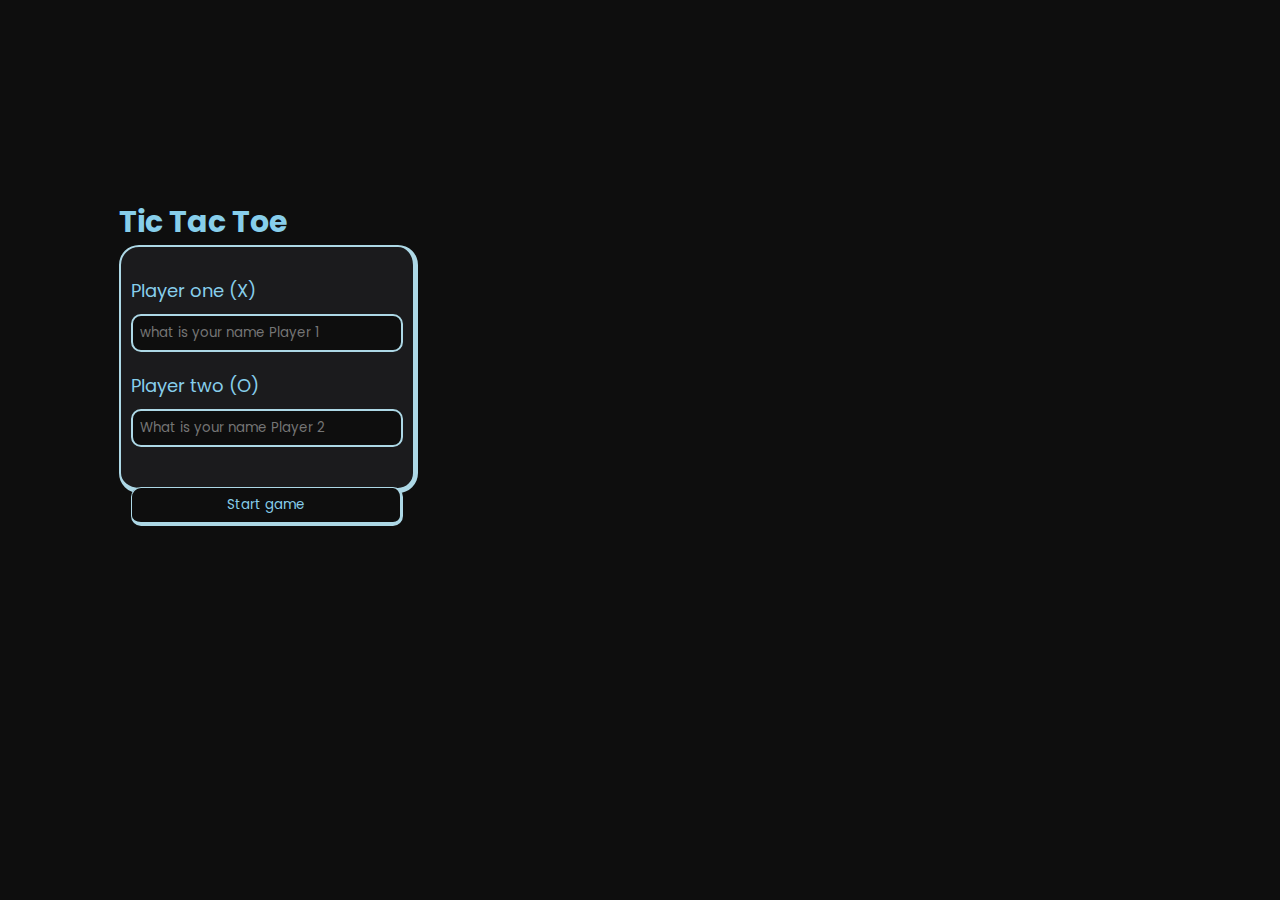
==== index.html @ 4aebcff0 "update" ====
<!DOCTYPE html>
<html lang="en">
<head>
	<meta charset="UTF-8">
	<meta http-equiv="X-UA-Compatible" content="IE=Edge">
	<meta name="viewport" content="width=device-width, initial-scale=1">
	<link rel='stylesheet' href='https://fonts.googleapis.com/css2?family=Poppins:ital,wght@0,100;0,200;0,300;0,400;0,500;0,600;0,700;0,800;0,900;1,100;1,200;1,300;1,400;1,500;1,600;1,700;1,800;1,900&amp;display=swap'>
	<title>Tic Tac Toe</title>
    <link rel="stylesheet" href="style.css">
</head>

<body>
	<div class="main">
	<h2>Tic Tac Toe</h2>
	<div class="box">
	  	<div class="player1 field">
	  	  	<label for="player1">Player one (X)</label>
	  		<input type="text" id="player1" class="name-box" required placeholder="what is your name Player 1" />	
		</div>
	  	<div class="player2 field">
	  	  	<label for="player2">Player two (O)</label>
	  		<input type="text" id="player2" class="name-box" required placeholder="What is your name Player 2" />	
	  	</div>
	  	<button id="play">Start game</button>
	</div>
	  <script src="main.js"></script>
</body>
</html>
---- style.css ----
*{
	font-family: 'Poppins';
	margin: 0;
	padding: 0;
	color: skyblue;
}
label{
	font-size: 18px;
}



body {
    font-size: 15pt;
    background-color: #0E0E0E;
    display: flex;
    padding: 20px;
    flex-direction: column;
    justify-content: center;
    align-items: center;
    max-width: 500px;
    height: 100vh;
    max-height: 720px;
}
.opening{
	background-color: #0E0E0E;
	display: flex;
	padding: 20px;
	flex-direction: column;
	
}
.opening > h2{
	position: absolute;
	top: 10%;
}
.box{
	position: relative;
	background-color: #1B1B1D;
	height: 50%;
	width: 90%;
	border: 2px solid lightblue;
	border-radius: 20px;
	padding: 30px 10px;
	display: flex;
	flex-direction: column;
	gap: 20px;
	border-width: 2px 5px 5px 2px;
	z-index: 1;
}

.field{
	display: flex;
	flex-direction: column;
	gap: 10px;
}

.field > input{
	background: #0E0E0E;
	border: 2px solid lightblue;
	border-radius: 10px;
	padding: 7px;
}

.field > input:focus{
	outline: none;
	border-color: lightblue;
}

.box > button{
	padding: 7px;
	background-color: #0E0E0E;
	border: 2px solid lightblue;
	border-radius: 10px;
	margin-top: 20px;
	border-width: 1px 3px 4px 1px;
}

.box > button:focus{
	animation: click 0.18s linear  forwards;
}
@keyframes click{
	50%{
		border-width: 1px;
	}
	
	100%{
		border-width: 1px 3px 4px 1px;
	}
}
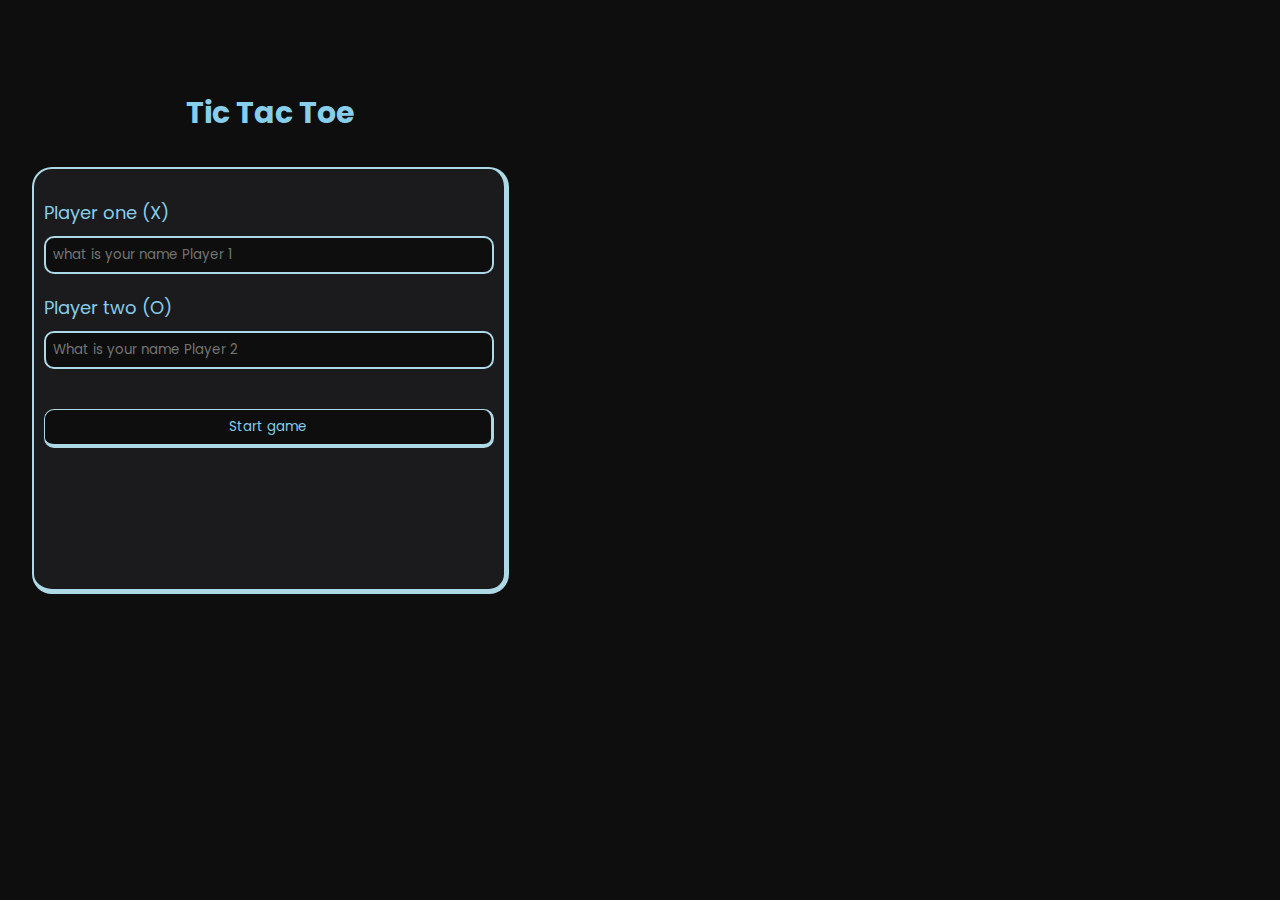
==== commit c4f6f218: "update" ====
--- a/index.html
+++ b/index.html
@@ -10,7 +10,6 @@
 </head>
 
 <body>
-	<div class="main">
 	<h2>Tic Tac Toe</h2>
 	<div class="box">
 	  	<div class="player1 field">
--- a/style.css
+++ b/style.css
@@ -22,14 +22,7 @@
     height: 100vh;
     max-height: 720px;
 }
-.opening{
-	background-color: #0E0E0E;
-	display: flex;
-	padding: 20px;
-	flex-direction: column;
-	
-}
-.opening > h2{
+body > h2{
 	position: absolute;
 	top: 10%;
 }
@@ -76,14 +69,16 @@
 }
 
 .box > button:focus{
-	animation: click 0.18s linear  forwards;
+	animation: click 0.15s linear  forwards;
 }
 @keyframes click{
 	50%{
+		transform: translateY(3px);
 		border-width: 1px;
 	}
 	
 	100%{
+		transform: translateY(0);
 		border-width: 1px 3px 4px 1px;
 	}
 }
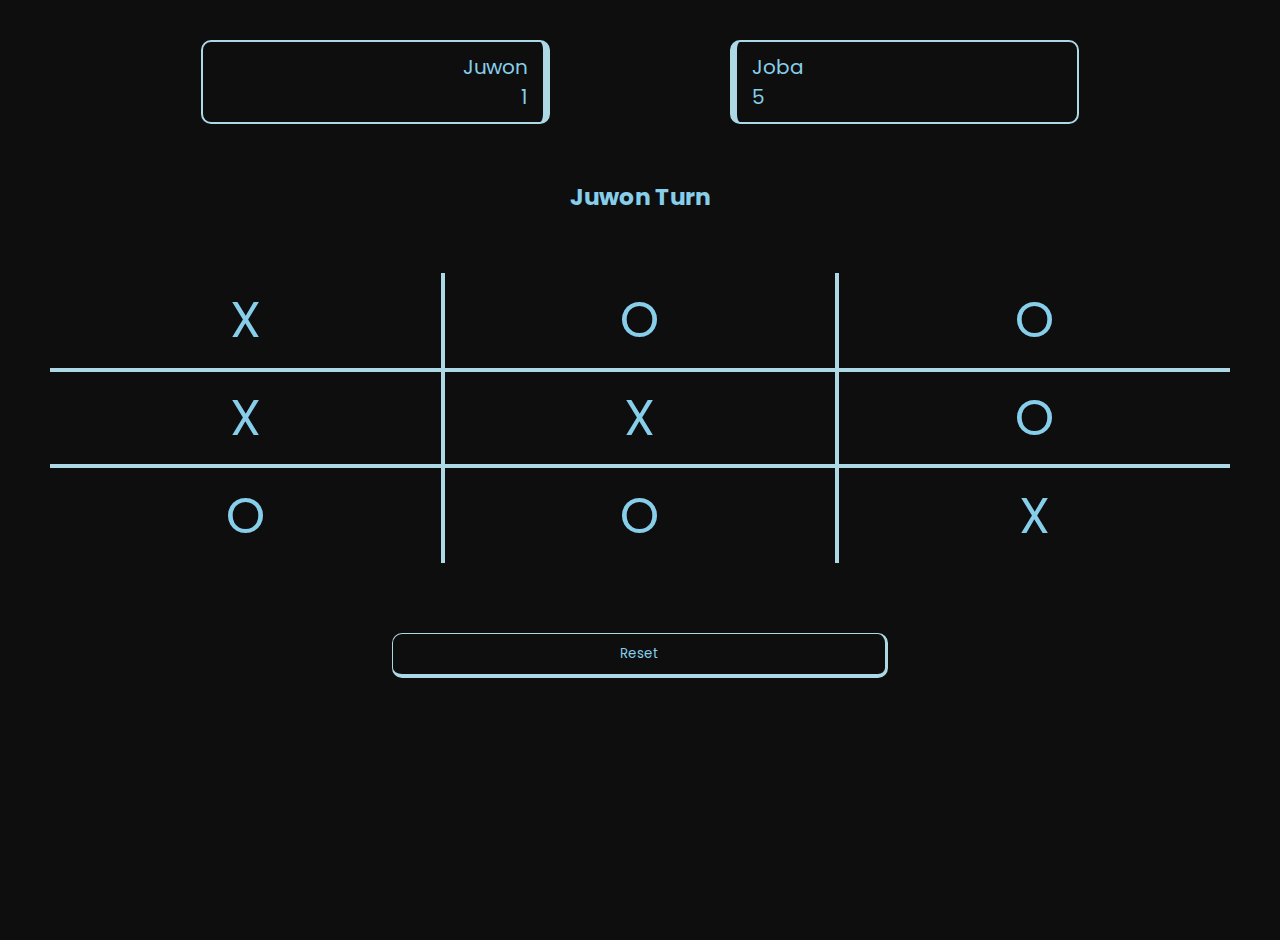
==== commit 69ca02f2: "update" ====
--- a/index.html
+++ b/index.html
@@ -10,18 +10,73 @@
 </head>
 
 <body>
-	<h2>Tic Tac Toe</h2>
-	<div class="box">
-	  	<div class="player1 field">
-	  	  	<label for="player1">Player one (X)</label>
-	  		<input type="text" id="player1" class="name-box" required placeholder="what is your name Player 1" />	
+	<dialog class="opening">
+		<h2>Tic Tac Toe</h2>
+		<div class="box">
+		  	<div class="player1 field">
+		  	  	<label for="player1">Player one (X)</label>
+		  		<input type="text" id="player1" class="name-box" required placeholder="what is your name Player 1" />	
+			</div>
+		  	<div class="player2 field">
+		  	  	<label for="player2">Player two (O)</label>
+		  		<input type="text" id="player2" class="name-box" required placeholder="What is your name Player 2" />	
+		  	</div>
+		  	<button id="play">Start game</button>
 		</div>
-	  	<div class="player2 field">
-	  	  	<label for="player2">Player two (O)</label>
-	  		<input type="text" id="player2" class="name-box" required placeholder="What is your name Player 2" />	
-	  	</div>
-	  	<button id="play">Start game</button>
+	</dialog>
+	<div class="game">
+		<div class="score">
+			<div class="player1-score card">
+				<p>Juwon</p>
+				<p>1</p>
+			</div>
+			<div class="player2-score card">
+				<p>Joba</p>	
+				<p>5</p>
+			</div>
+		</div>
+		<div class="current-player">
+			<h3>Juwon Turn</h3>
+		</div>
+		<div class="game-box">
+			<div class="grid-container">
+				<div class="grid-child child1">
+				X	
+				</div>
+				<div class="grid-child child2">
+				O	
+				</div>
+				<div class="grid-child child3">
+				O	
+				</div>
+				<div class="grid-child child4">
+				X	
+				</div>
+				<div class="grid-child child5">
+				X	
+				</div>
+				<div class="grid-child child6">
+				O	
+				</div>
+				<div class="grid-child child7">
+				O	
+				</div>
+				<div class="grid-child child8">
+				O	
+				</div>
+				<div class="grid-child child9">
+				X	
+				</div>
+			</div>	
+		</div>
+		<div class="extra">
+			<button class="reset">Reset</button>		
+		</div>
 	</div>
+	<dialog class="result">
+		<h3>🎉juwon wins🎉</h3>
+		<button>Next round</button>
+	</dialog>
 	  <script src="main.js"></script>
 </body>
 </html>--- a/style.css
+++ b/style.css
@@ -10,24 +10,25 @@
 
 
 
-body {
+body, .game {
     font-size: 15pt;
     background-color: #0E0E0E;
     display: flex;
     padding: 20px;
     flex-direction: column;
-    justify-content: center;
-    align-items: center;
-    max-width: 500px;
     height: 100vh;
-    max-height: 720px;
+    overflow: hidden;
 }
-body > h2{
+
+body{
+	justify-content: center;
+	align-items: center;
+}
+.opening > h2{
 	position: absolute;
 	top: 10%;
 }
 .box{
-	position: relative;
 	background-color: #1B1B1D;
 	height: 50%;
 	width: 90%;
@@ -38,7 +39,6 @@
 	flex-direction: column;
 	gap: 20px;
 	border-width: 2px 5px 5px 2px;
-	z-index: 1;
 }
 
 .field{
@@ -59,7 +59,7 @@
 	border-color: lightblue;
 }
 
-.box > button{
+button{
 	padding: 7px;
 	background-color: #0E0E0E;
 	border: 2px solid lightblue;
@@ -68,8 +68,8 @@
 	border-width: 1px 3px 4px 1px;
 }
 
-.box > button:focus{
-	animation: click 0.15s linear  forwards;
+button:focus{
+	animation: click 0.1s linear  forwards;
 }
 @keyframes click{
 	50%{
@@ -83,3 +83,115 @@
 	}
 }
 
+.game{
+	width: 100%;
+	padding: none;
+	gap: 20px;
+}
+.score{
+	width: 100%;
+	display: flex;
+	align-items: center;
+	justify-content: space-evenly;
+	flex: .2;
+}
+
+.card{
+	border: 2px solid lightblue;
+	padding: 10px 15px;
+	border-radius: 10px;
+	width: 25%;
+}
+
+.player1-score{
+	border-right: 7px solid lightblue;
+	text-align: right;
+}
+
+.player2-score{
+	border-left: 7px solid lightblue;
+
+}
+
+.current-player{
+	margin-top: 35px;
+	flex: .2;
+	width: 100%;
+	text-align: center;
+}
+
+.grid-container{
+	display: grid;
+	grid-template-rows: repeat(3, 1fr);
+	grid-template-columns: repeat(3, 1fr);
+	padding: 10px 30px;
+	height: 100%;
+}
+
+.grid-child{
+	font-size: 50px;
+	display: flex;
+	justify-content: center;
+    align-items: center;
+	border: 2px solid lightblue;
+	padding: 5px;
+}
+
+.extra{
+	display: flex;
+	justify-content: center;
+    align-items: center;
+	width: 100%;
+	margin-top: 40px;
+}
+
+.reset{
+	width: 40%;
+	padding: 10px;
+}
+
+.child1, .child2, .child3{
+	border-top: none;
+}
+
+.child1, .child4, .child7{
+	border-left: none;
+}
+.child3, .child6, .child9{
+	border-right: none;
+}
+
+.child7, .child8, .child9{
+	border-bottom: none;
+}
+
+.result{
+	text-align: center;
+	padding: 20px;
+	width: 70%;
+	height: 20%;
+	background: #0E0E0E;
+	align-self: center;
+	justify-self: center;
+	border-radius: 20px;
+}
+
+.result > h3{
+	font-size: 30px;
+}
+
+button:focus{
+	outline: none;
+}
+
+.opening{
+	position: absolute;
+	height: 100%;
+	width: 100%;
+	border: none;
+	background-color: #0E0E0E;
+}
+
+.opening:focus{
+	outline: none;
+}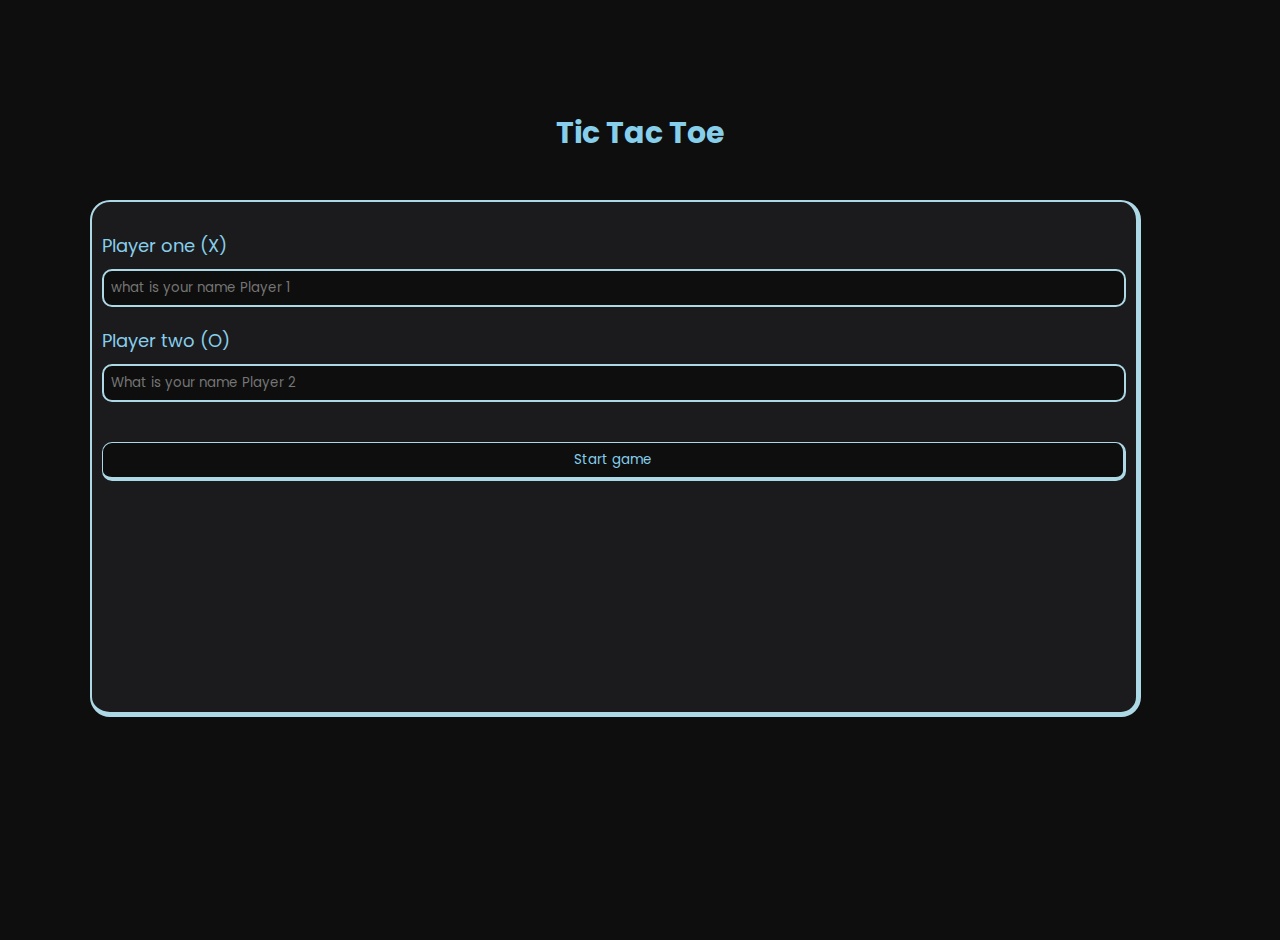
==== commit 0d49a876: "update" ====
--- a/index.html
+++ b/index.html
@@ -40,32 +40,32 @@
 		</div>
 		<div class="game-box">
 			<div class="grid-container">
-				<div class="grid-child child1">
-				X	
+				<div data-id="0" class="grid-child child1">
+					
 				</div>
-				<div class="grid-child child2">
-				O	
+				<div data-id="1" class="grid-child child2">
+					
 				</div>
-				<div class="grid-child child3">
-				O	
+				<div data-id="2" class="grid-child child3">
+					
 				</div>
-				<div class="grid-child child4">
-				X	
+				<div data-id="3" class="grid-child child4">
+					
 				</div>
-				<div class="grid-child child5">
-				X	
+				<div data-id="4" class="grid-child child5">
+					
 				</div>
-				<div class="grid-child child6">
-				O	
+				<div data-id="5" class="grid-child child6">
+					
 				</div>
-				<div class="grid-child child7">
-				O	
+				<div data-id="6" class="grid-child child7">
+					
 				</div>
-				<div class="grid-child child8">
-				O	
+				<div data-id="7" class="grid-child child8">
+					
 				</div>
-				<div class="grid-child child9">
-				X	
+				<div data-id="8" class="grid-child child9">
+				
 				</div>
 			</div>	
 		</div>
--- a/style.css
+++ b/style.css
@@ -24,14 +24,31 @@
 	justify-content: center;
 	align-items: center;
 }
+
+.opening{
+	height: 100%;
+	width: 100%;
+	border: none;
+	background-color: #0E0E0E;
+}
+
+.opening:focus{
+	outline: none;
+}
+
 .opening > h2{
 	position: absolute;
 	top: 10%;
+	text-align: center;
+	width: 100%;
 }
 .box{
+	position: absolute;
+	top: 20%;
 	background-color: #1B1B1D;
 	height: 50%;
-	width: 90%;
+	width: 80%;
+	margin: 0 7%;
 	border: 2px solid lightblue;
 	border-radius: 20px;
 	padding: 30px 10px;
@@ -184,14 +201,3 @@
 	outline: none;
 }
 
-.opening{
-	position: absolute;
-	height: 100%;
-	width: 100%;
-	border: none;
-	background-color: #0E0E0E;
-}
-
-.opening:focus{
-	outline: none;
-}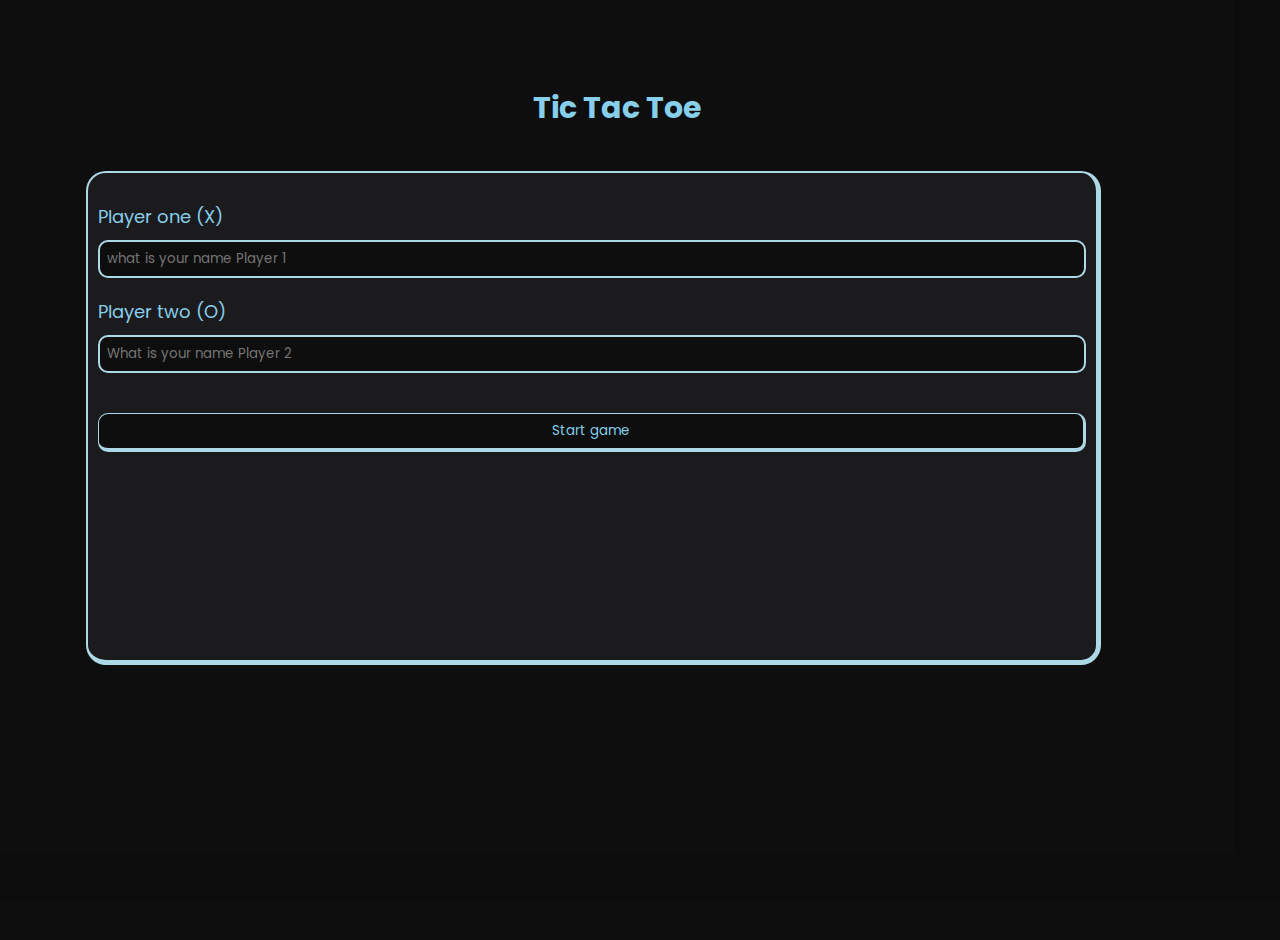
==== commit d5611103: "update" ====
--- a/index.html
+++ b/index.html
@@ -25,14 +25,14 @@
 		</div>
 	</dialog>
 	<div class="game">
-		<div class="score">
+		<div class="score-field">
 			<div class="player1-score card">
-				<p>Juwon</p>
-				<p>1</p>
+				<p class="name">Juwon</p>
+				<p class="score">1</p>
 			</div>
 			<div class="player2-score card">
-				<p>Joba</p>	
-				<p>5</p>
+				<p class="name">Joba</p>	
+				<p class="score">5</p>
 			</div>
 		</div>
 		<div class="current-player">
@@ -74,7 +74,7 @@
 		</div>
 	</div>
 	<dialog class="result">
-		<h3>🎉juwon wins🎉</h3>
+		<h3></h3>
 		<button>Next round</button>
 	</dialog>
 	  <script src="main.js"></script>
--- a/style.css
+++ b/style.css
@@ -105,7 +105,7 @@
 	padding: none;
 	gap: 20px;
 }
-.score{
+.score-field{
 	width: 100%;
 	display: flex;
 	align-items: center;
@@ -139,7 +139,7 @@
 
 .grid-container{
 	display: grid;
-	grid-template-rows: repeat(3, 1fr);
+	grid-template-rows: repeat(3, 11vh);
 	grid-template-columns: repeat(3, 1fr);
 	padding: 10px 30px;
 	height: 100%;
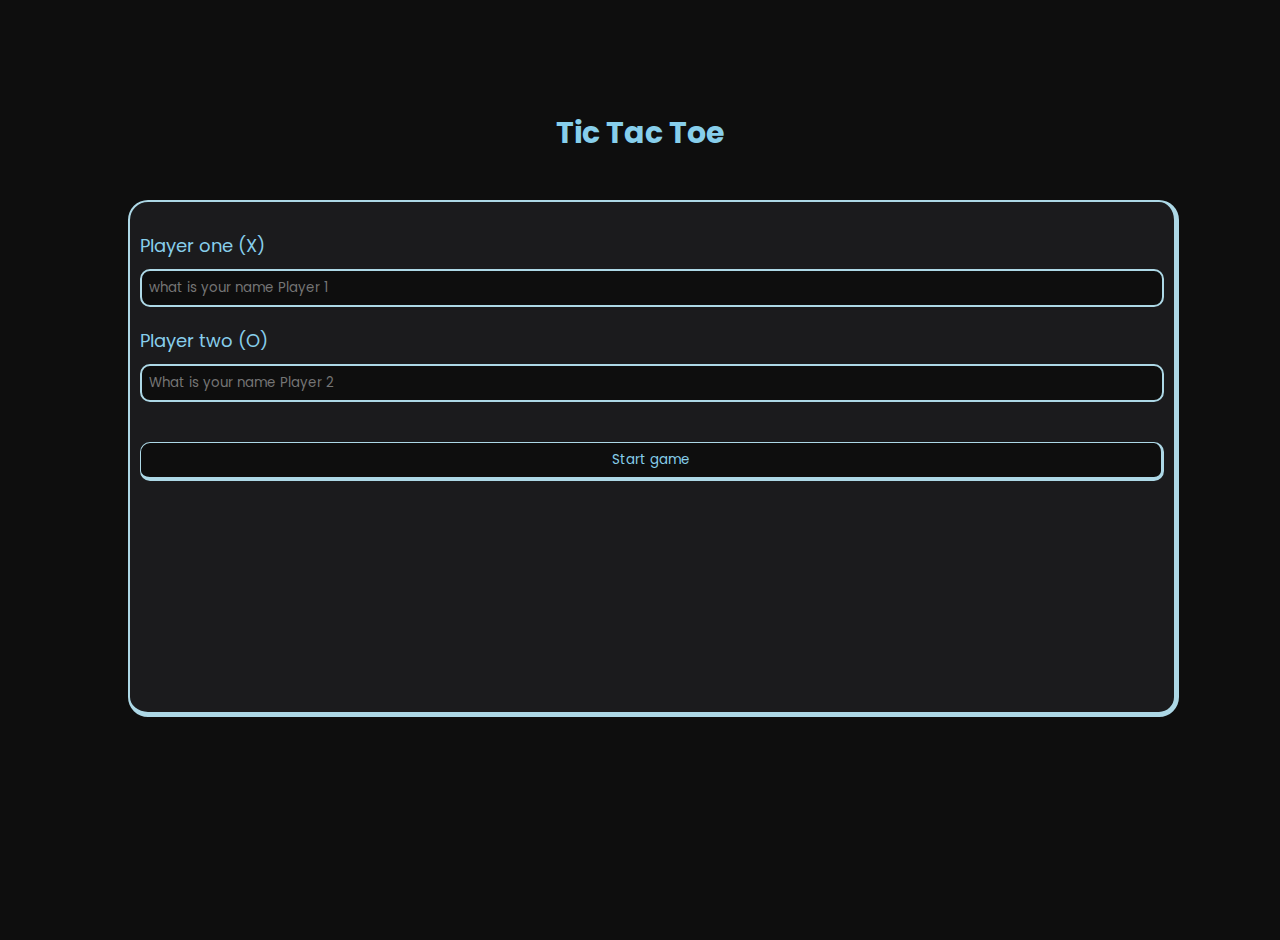
==== commit 474c03f3: "update" ====
--- a/index.html
+++ b/index.html
@@ -27,16 +27,16 @@
 	<div class="game">
 		<div class="score-field">
 			<div class="player1-score card">
-				<p class="name">Juwon</p>
-				<p class="score">1</p>
+				<p class="name"></p>
+				<p class="score"></p>
 			</div>
 			<div class="player2-score card">
-				<p class="name">Joba</p>	
-				<p class="score">5</p>
+				<p class="name"></p>	
+				<p class="score"></p>
 			</div>
 		</div>
 		<div class="current-player">
-			<h3>Juwon Turn</h3>
+			<h3></h3>
 		</div>
 		<div class="game-box">
 			<div class="grid-container">
--- a/style.css
+++ b/style.css
@@ -48,7 +48,7 @@
 	background-color: #1B1B1D;
 	height: 50%;
 	width: 80%;
-	margin: 0 7%;
+	margin: 0 10%;
 	border: 2px solid lightblue;
 	border-radius: 20px;
 	padding: 30px 10px;
